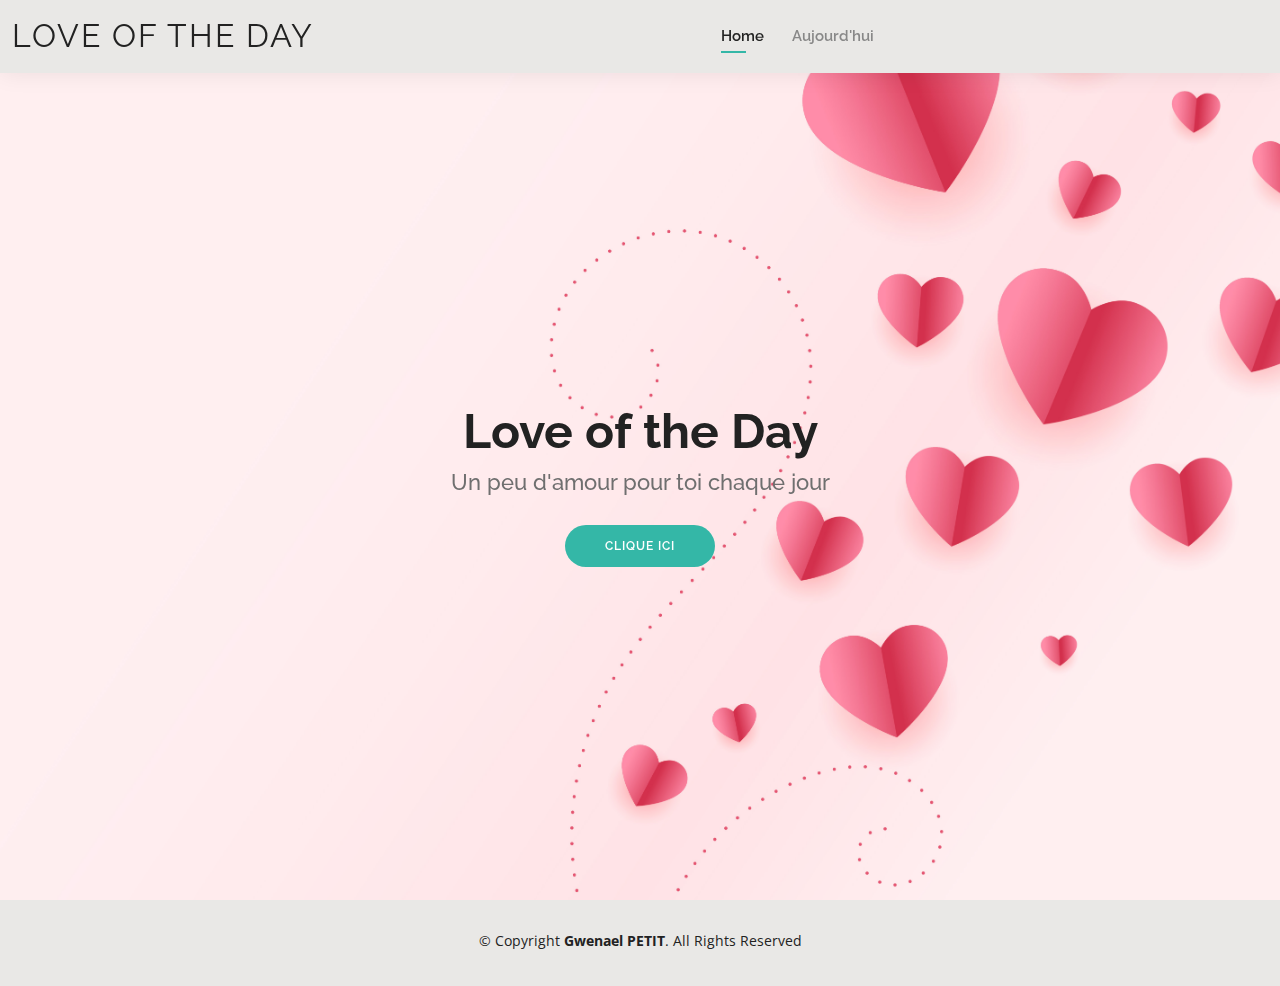
==== index.html @ 1369ec20 "init" ====
<!DOCTYPE html>
<html lang="en">

<head>
  <meta charset="utf-8">
  <meta content="width=device-width, initial-scale=1.0" name="viewport">

  <title>LOTD</title>
  <meta content="" name="description">
  <meta content="" name="keywords">

  <!-- Favicons -->
  <link href="assets/img/favicon.png" rel="icon">
  <link href="assets/img/apple-touch-icon.png" rel="apple-touch-icon">

  <!-- Google Fonts -->
  <link href="https://fonts.googleapis.com/css?family=Open+Sans:300,300i,400,400i,600,600i,700,700i|Raleway:300,300i,400,400i,500,500i,600,600i,700,700i|Poppins:300,300i,400,400i,500,500i,600,600i,700,700i" rel="stylesheet">

  <!-- Vendor CSS Files -->
  <link href="assets/vendor/aos/aos.css" rel="stylesheet">
  <link href="assets/vendor/bootstrap/css/bootstrap.min.css" rel="stylesheet">
  <link href="assets/vendor/bootstrap-icons/bootstrap-icons.css" rel="stylesheet">
  <link href="assets/vendor/boxicons/css/boxicons.min.css" rel="stylesheet">
  <link href="assets/vendor/glightbox/css/glightbox.min.css" rel="stylesheet">
  <link href="assets/vendor/swiper/swiper-bundle.min.css" rel="stylesheet">

  <!-- Template Main CSS File -->
  <link href="assets/css/style.css" rel="stylesheet">

  <!-- =======================================================
  * Template Name: Kelly
  * Template URL: https://bootstrapmade.com/kelly-free-bootstrap-cv-resume-html-template/
  * Updated: Mar 17 2024 with Bootstrap v5.3.3
  * Author: BootstrapMade.com
  * License: https://bootstrapmade.com/license/
  ======================================================== -->
</head>

<body>

  <!-- ======= Header ======= -->
  <header id="header" class="fixed-top">
    <div class="container-fluid d-flex justify-content-between align-items-center">

      <h1 class="logo me-auto me-lg-0"><a href="index.html">Love of the Day</a></h1>
      <!-- Uncomment below if you prefer to use an image logo -->
      <!-- <a href="index.html" class="logo"><img src="assets/img/logo.png" alt="" class="img-fluid"></a>-->

      <nav id="navbar" class="navbar order-last order-lg-0">
        <ul>
          <li><a class="active" href="index.html">Home</a></li>
          <li><a href="about.html">Aujourd'hui</a></li>
       <!--   <li><a href="resume.html">Resume</a></li>
          <li><a href="services.html">Services</a></li>
          <li><a href="portfolio.html">Portfolio</a></li>
          <li><a href="contact.html">Contact</a></li>-->
        </ul>
        <i class="bi bi-list mobile-nav-toggle"></i>
      </nav><!-- .navbar -->

      <div class="header-social-links">
    <!--     <a href="#" class="twitter"><i class="bi bi-twitter"></i></a>
        <a href="#" class="facebook"><i class="bi bi-facebook"></i></a>
        <a href="#" class="instagram"><i class="bi bi-instagram"></i></a>
        <a href="#" class="linkedin"><i class="bi bi-linkedin"></i></i></a>-->
      </div>

    </div>

  </header><!-- End Header -->

  <!-- ======= Hero Section ======= -->
  <section id="hero" class="d-flex align-items-center">
    <div class="container d-flex flex-column align-items-center" data-aos="zoom-in" data-aos-delay="100">
      <h1>Love of the Day</h1>
      <h2>Un peu d'amour pour toi chaque jour</h2>
      <a href="about.html" class="btn-about">Clique ici</a>
    </div>
  </section><!-- End Hero -->

  <!-- ======= Footer ======= -->
  <footer id="footer">
    <div class="container">
      <div class="copyright">
        &copy; Copyright <strong><span>Gwenael PETIT</span></strong>. All Rights Reserved
      </div>
      <div class="credits">
        <!-- All the links in the footer should remain intact. -->
        <!-- You can delete the links only if you purchased the pro version. -->
        <!-- Licensing information: https://bootstrapmade.com/license/ -->
        <!-- Purchase the pro version with working PHP/AJAX contact form: https://bootstrapmade.com/kelly-free-bootstrap-cv-resume-html-template/ -->
      </div>
    </div>
  </footer><!-- End  Footer -->

  <div id="preloader"></div>
  <a href="#" class="back-to-top d-flex align-items-center justify-content-center"><i class="bi bi-arrow-up-short"></i></a>

  <!-- Vendor JS Files -->
  <script src="assets/vendor/purecounter/purecounter_vanilla.js"></script>
  <script src="assets/vendor/aos/aos.js"></script>
  <script src="assets/vendor/bootstrap/js/bootstrap.bundle.min.js"></script>
  <script src="assets/vendor/glightbox/js/glightbox.min.js"></script>
  <script src="assets/vendor/isotope-layout/isotope.pkgd.min.js"></script>
  <script src="assets/vendor/swiper/swiper-bundle.min.js"></script>
  <script src="assets/vendor/waypoints/noframework.waypoints.js"></script>
  <script src="assets/vendor/php-email-form/validate.js"></script>

  <!-- Template Main JS File -->
  <script src="assets/js/main.js"></script>

</body>

</html>
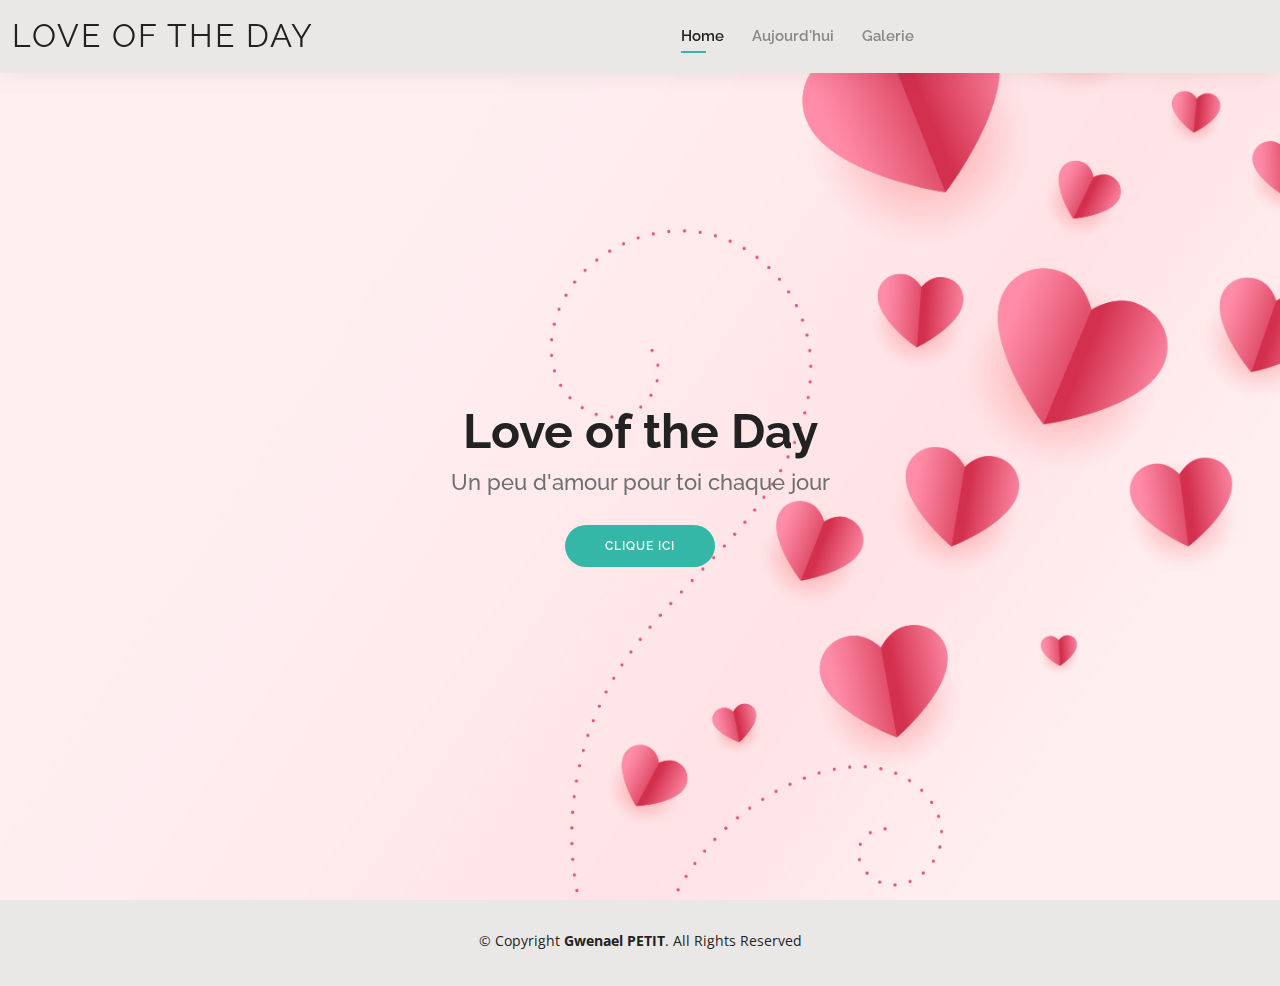
==== commit 5c6b4172: "update 1.1" ====
--- a/index.html
+++ b/index.html
@@ -10,7 +10,7 @@
   <meta content="" name="keywords">
 
   <!-- Favicons -->
-  <link href="assets/img/favicon.png" rel="icon">
+  <link href="assets/img/coeur.png" rel="icon">
   <link href="assets/img/apple-touch-icon.png" rel="apple-touch-icon">
 
   <!-- Google Fonts -->
@@ -51,9 +51,9 @@
           <li><a class="active" href="index.html">Home</a></li>
           <li><a href="about.html">Aujourd'hui</a></li>
        <!--   <li><a href="resume.html">Resume</a></li>
-          <li><a href="services.html">Services</a></li>
-          <li><a href="portfolio.html">Portfolio</a></li>
-          <li><a href="contact.html">Contact</a></li>-->
+          <li><a href="services.html">Services</a></li>-->
+          <li><a href="portfolio.html">Galerie</a></li>
+         <!-- <li><a href="contact.html">Contact</a></li>-->
         </ul>
         <i class="bi bi-list mobile-nav-toggle"></i>
       </nav><!-- .navbar -->
--- a/assets/css/style.css
+++ b/assets/css/style.css
@@ -32,6 +32,14 @@
 h5,
 h6 {
   font-family: "Raleway", sans-serif;
+}
+
+p{
+  margin-bottom: .8rem;
+}
+
+ul{
+  margin-bottom: .6rem;
 }
 
 #main {
@@ -511,7 +519,7 @@
 
 .section-title {
   text-align: center;
-  padding-bottom: 30px;
+  padding-bottom: 20px;
 }
 
 .section-title h2 {
@@ -606,7 +614,7 @@
 }
 
 .about .content ul li {
-  padding-bottom: 10px;
+  padding-bottom: 3px;
 }
 
 .about .content ul i {
